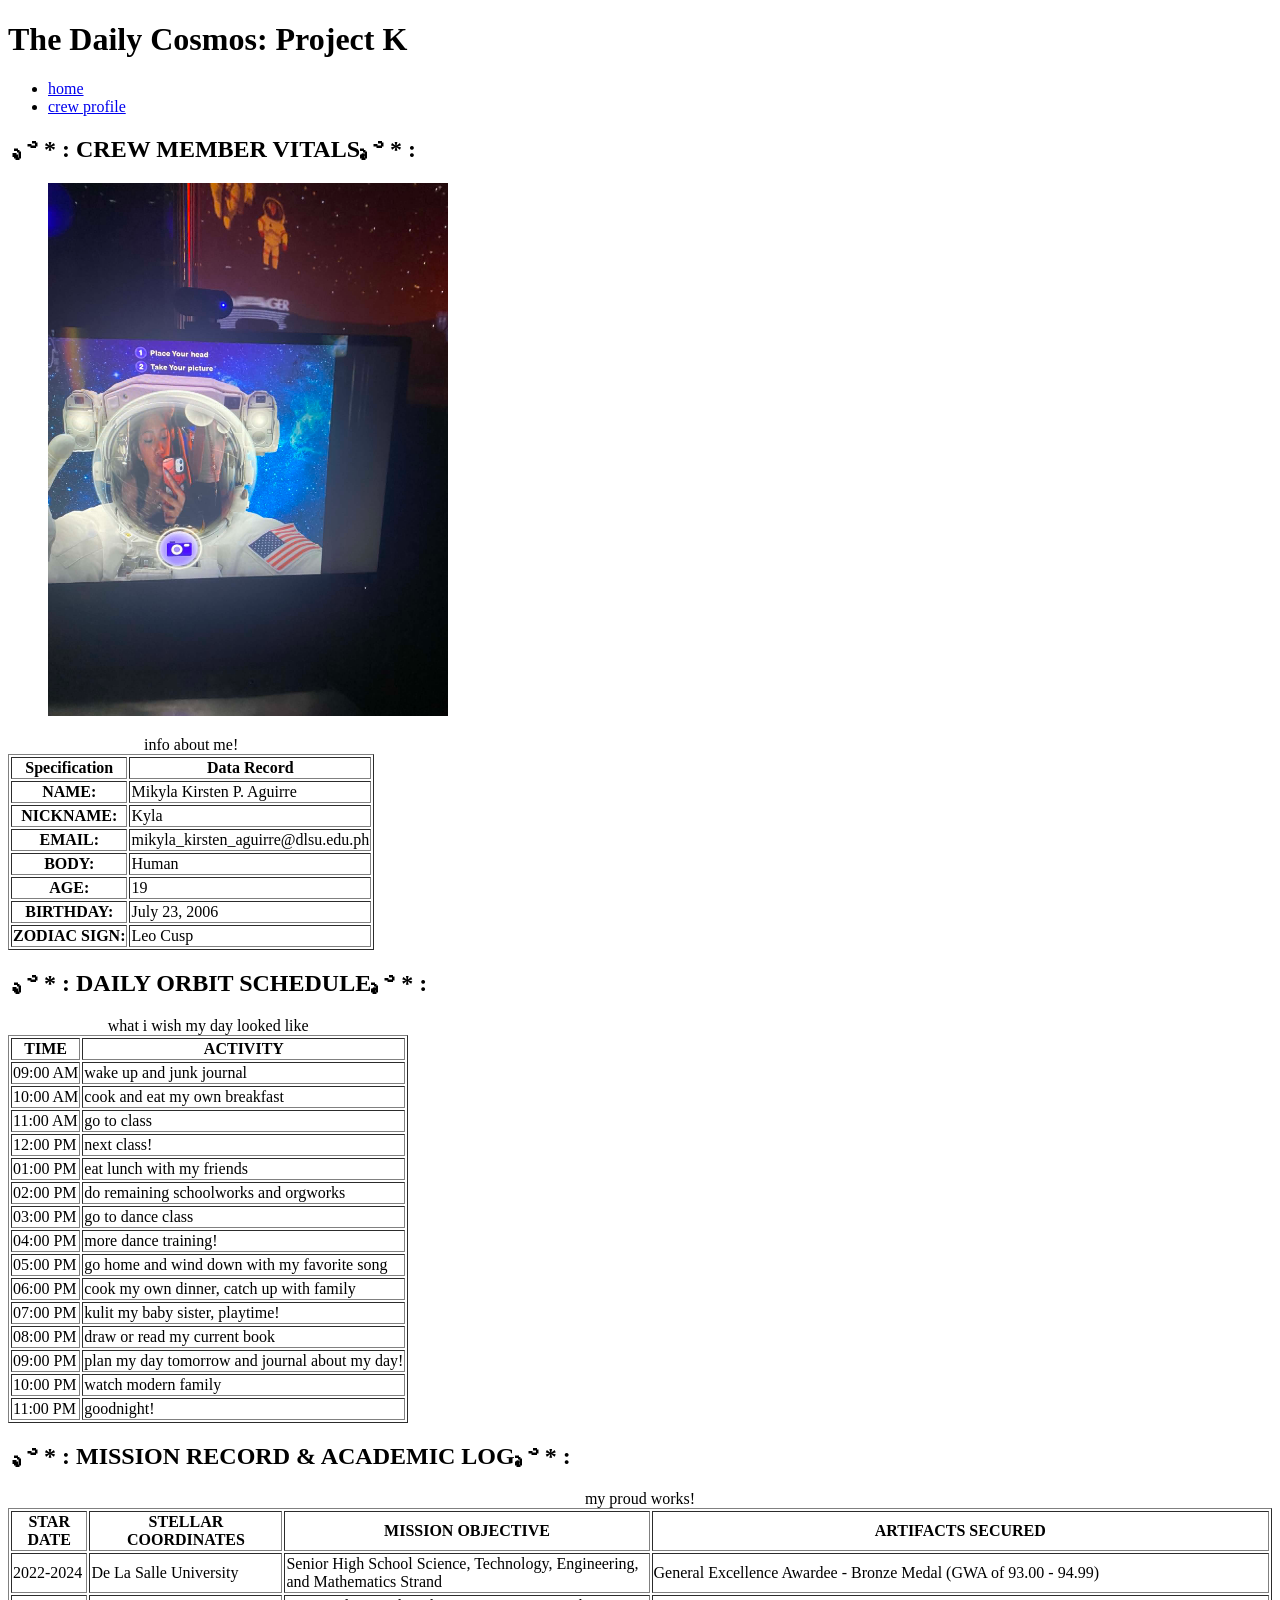
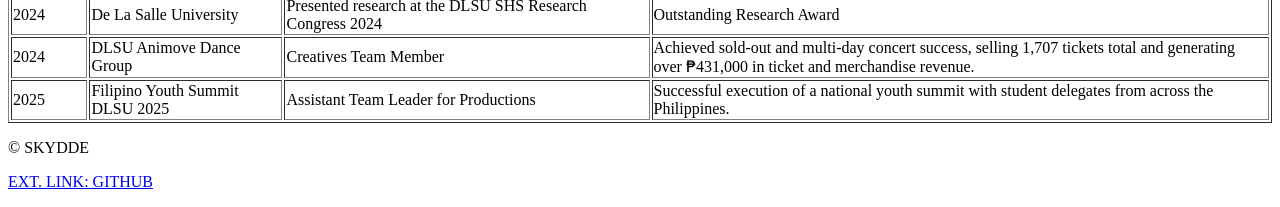
==== crewprofile.html @ 93ed3887 "need featured articles" ====
<!DOCTYPE html>
<html lang="en">
<head>
    <meta charset="UTF-8">
    <meta name="viewport" content="width=device-width, initial-scale=1.0">
    <title>Crew Profile | CCDEVAP</title>
</head>
<body>

    <header>
        <div class="title">
            <h1>The Daily Cosmos: Project K</h1>
        </div>
        
        <nav>
            <ul>
                <li><a href="index.html">home</a></li>
                <li><a href="crewprofile.html">crew profile</a></li>
            </ul>
        </nav>
    </header>

    <main>

        
        <section id="crew-vitals">
            <h2>.ೃ ࿔ * : CREW MEMBER VITALS.ೃ ࿔ * : </h2>

              <figure>
                <img src="crewprofile.jfif" alt="My Crew Profile picture aka si ganda" width="400">
              </figure>

            <table border="1">
                <caption>info about me!</caption>
                <thead>
                    <tr>
                        <th scope="col">Specification</th>
                        <th scope="col">Data Record</th>
                    </tr>
                </thead>
                <tbody>
                    <tr>
                        <th scope="row">NAME:</th>
                        <td>Mikyla Kirsten P. Aguirre</td>
                    </tr>
                    <tr>
                        <th scope="row">NICKNAME:</th>
                        <td>Kyla</td>
                    </tr>
                    <tr>
                        <th scope="row">EMAIL:</th>
                        <td>mikyla_kirsten_aguirre@dlsu.edu.ph</td>
                    </tr>
                    <tr>
                        <th scope="row">BODY:</th>
                        <td>Human</td>
                    </tr>
                    <tr>
                        <th scope="row">AGE:</th>
                        <td>19</td>
                    </tr>
                    <tr>
                        <th scope="row">BIRTHDAY:</th>
                        <td>July 23, 2006</td>
                    </tr>
                    <tr>
                        <th scope="row">ZODIAC SIGN:</th>
                        <td>Leo Cusp</td>
                    </tr>
                </tbody>
            </table>
        </section>

        <section id="orbit-schedule">
           <h2>.ೃ ࿔ * : DAILY ORBIT SCHEDULE.ೃ ࿔ * : </h2>
             <table border="1">
               <caption>what i wish my day looked like</caption>
        <thead>
            <tr>
                <th scope="col">TIME</th>
                <th scope="col">ACTIVITY</th>
            </tr>
        </thead>
        <tbody>
            <tr>
                <td>09:00 AM</td>
                <td>wake up and junk journal</td>
            </tr>
            <tr>
                <td>10:00 AM</td>
                <td>cook and eat my own breakfast</td>
            </tr>
            <tr>
                <td>11:00 AM</td>
                <td>go to class</td>
            </tr>
            <tr>
                <td>12:00 PM</td>
                <td>next class!</td>
            </tr>
            <tr>
                <td>01:00 PM</td>
                <td>eat lunch with my friends</td>
            </tr>
            <tr>
                <td>02:00 PM</td>
                <td>do remaining schoolworks and orgworks</td>
            </tr>
            <tr>
                <td>03:00 PM</td>
                <td>go to dance class</td>
            </tr>
            <tr>
                <td>04:00 PM</td>
                <td>more dance training!</td>
            </tr>
            <tr>
                <td>05:00 PM</td>
                <td>go home and wind down with my favorite song</td>
            </tr>
            <tr>
                <td>06:00 PM</td>
                <td>cook my own dinner, catch up with family</td>
            </tr>
            <tr>
                <td>07:00 PM</td>
                <td>kulit my baby sister, playtime!</td>
            </tr>
            <tr>
                <td>08:00 PM</td>
                <td>draw or read my current book</td>
            </tr>
            <tr>
                <td>09:00 PM</td>
                <td>plan my day tomorrow and journal about my day!</td>
            </tr>
            <tr>
                <td>10:00 PM</td>
                <td>watch modern family</td>
            </tr>
            <tr>
                <td>11:00 PM</td>
                <td>goodnight!</td>
            </tr>
          </tbody>
          </table>
        </section>

        <section id="mission-record">
     <h2>.ೃ ࿔ * : MISSION RECORD &amp; ACADEMIC LOG.ೃ ࿔ * : </h2>
        <table border="1">
        <caption>my proud works!</caption>
        <thead>
            <tr>
                <th scope="col">STAR DATE</th>
                <th scope="col">STELLAR COORDINATES</th>
                <th scope="col">MISSION OBJECTIVE</th>
                <th scope="col">ARTIFACTS SECURED</th>
            </tr>
        </thead>
        <tbody>
            <tr>
                <td>2022-2024</td>
                <td>De La Salle University</td>
                <td>Senior High School Science, Technology, Engineering, and Mathematics Strand</td>
                <td>General Excellence Awardee - Bronze Medal (GWA of 93.00 - 94.99)</td>
            </tr>
            <tr>
                <td>2024</td>
                <td>De La Salle University</td>
                <td>Presented research at the DLSU SHS Research Congress 2024</td>
                <td>Outstanding Research Award</td>
            </tr>
            <tr>
                <td>2024</td>
                <td>DLSU Animove Dance Group</td>
                <td>Creatives Team Member</td>
                <td>Achieved sold-out and multi-day concert success, selling 1,707 tickets total and generating over ₱431,000 in ticket and merchandise revenue.</td>
            </tr>
            <tr>
                <td>2025</td>
                <td>Filipino Youth Summit DLSU 2025</td>
                <td>Assistant Team Leader for Productions  </td>
                <td>Successful execution of a national youth summit with student delegates from across the Philippines.</td>
            </tr>
        </tbody>
         </table>
        </section>

    </main>

    <footer>
        <p>&copy; SKYDDE</p>
        <p><a href="https://github.com" target="_blank" rel="noopener noreferrer">EXT. LINK: GITHUB</a></p>
    </footer>

</body>
</html>
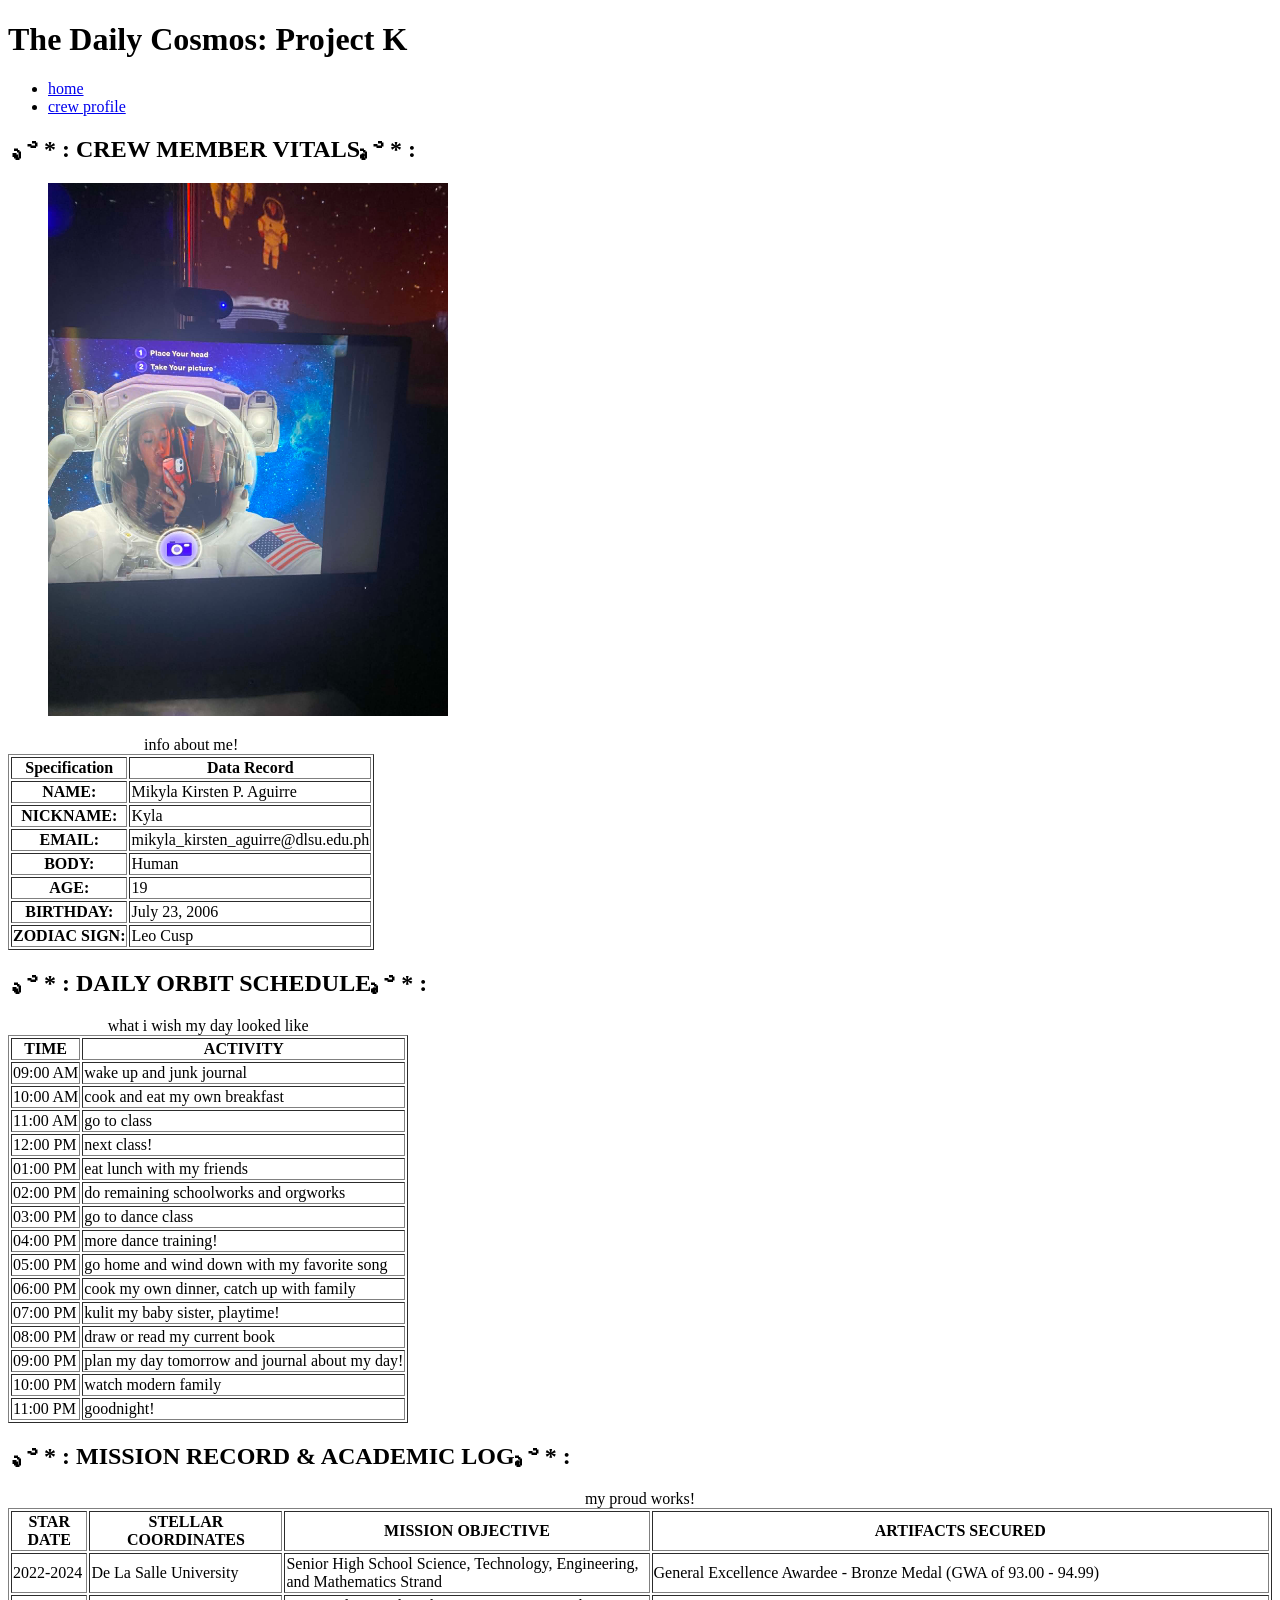
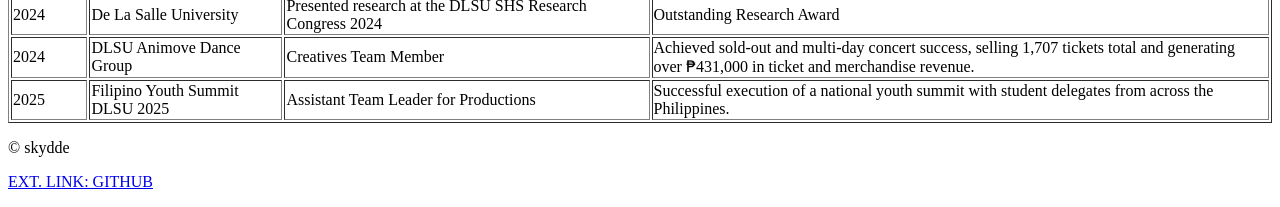
==== commit dae7bd68: "final: tbr" ====
--- a/crewprofile.html
+++ b/crewprofile.html
@@ -190,7 +190,7 @@
     </main>
 
     <footer>
-        <p>&copy; SKYDDE</p>
+        <p>&copy; skydde</p>
         <p><a href="https://github.com" target="_blank" rel="noopener noreferrer">EXT. LINK: GITHUB</a></p>
     </footer>
 
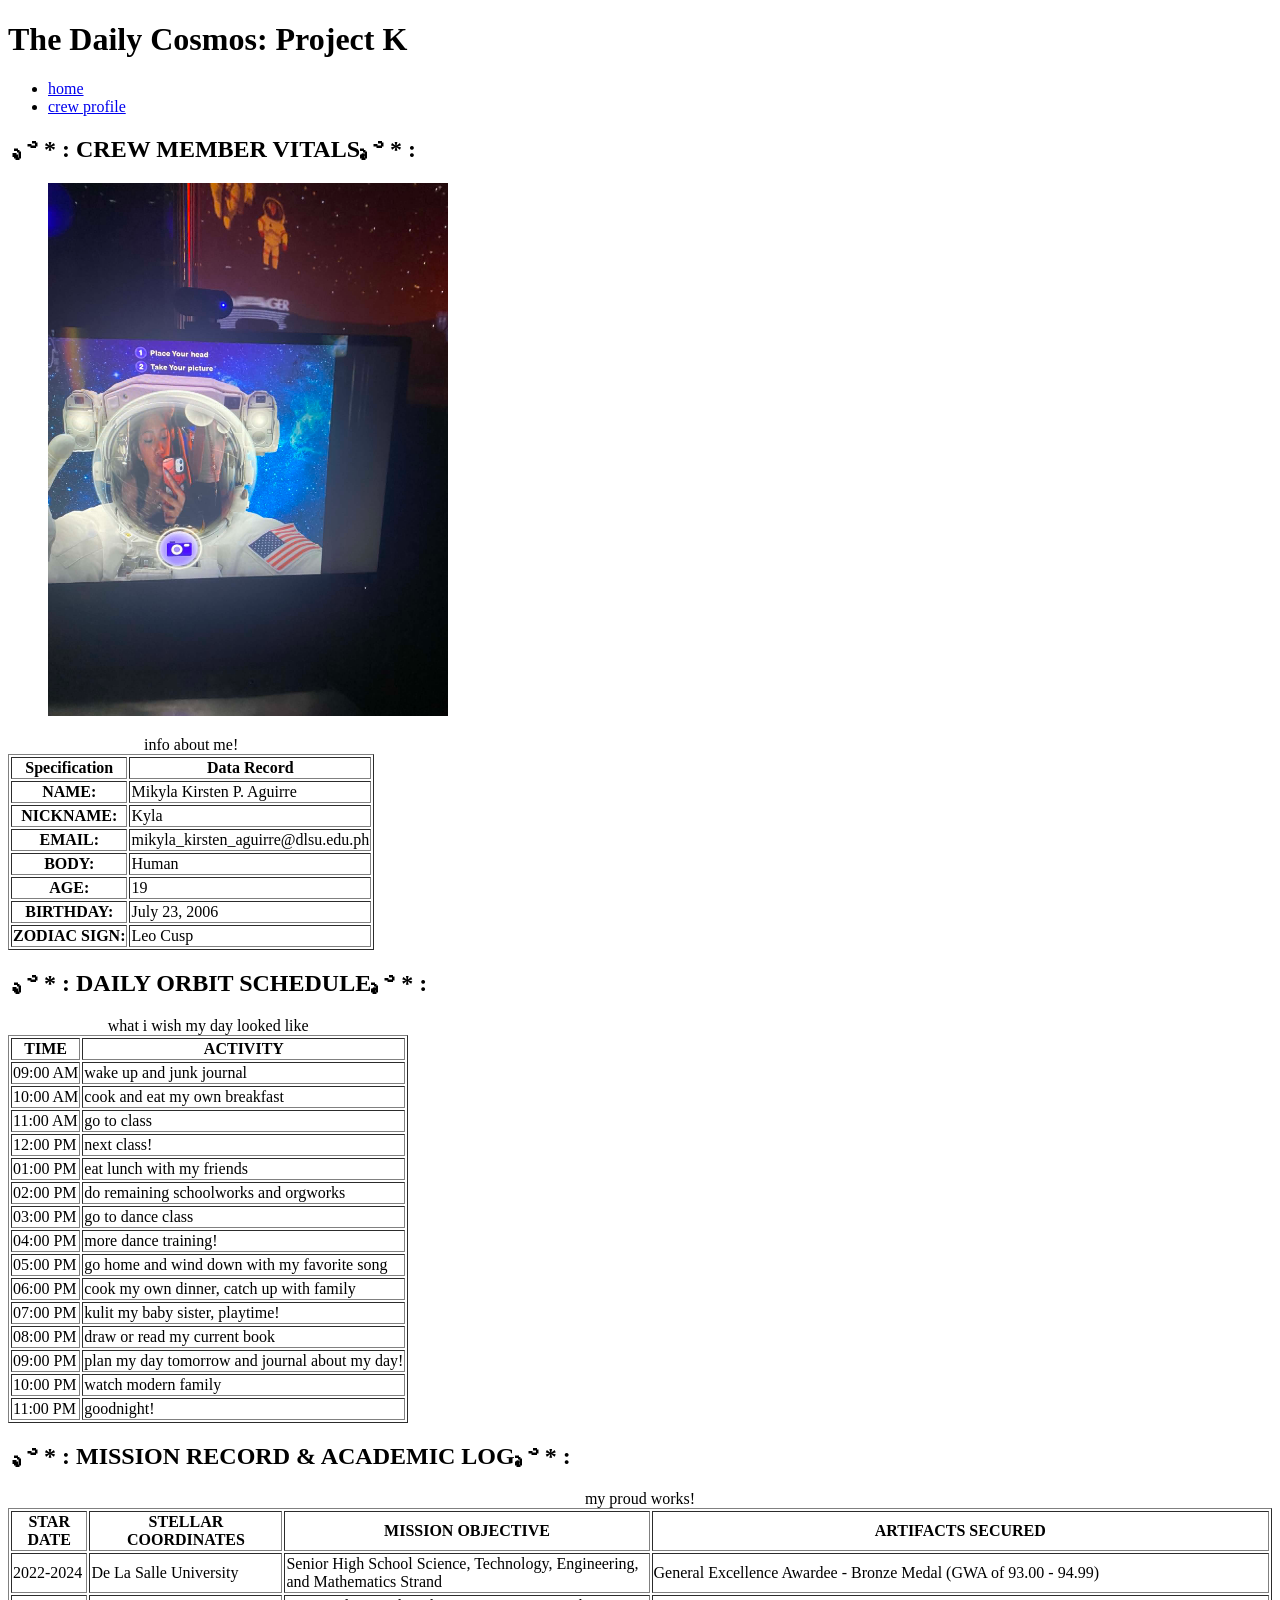
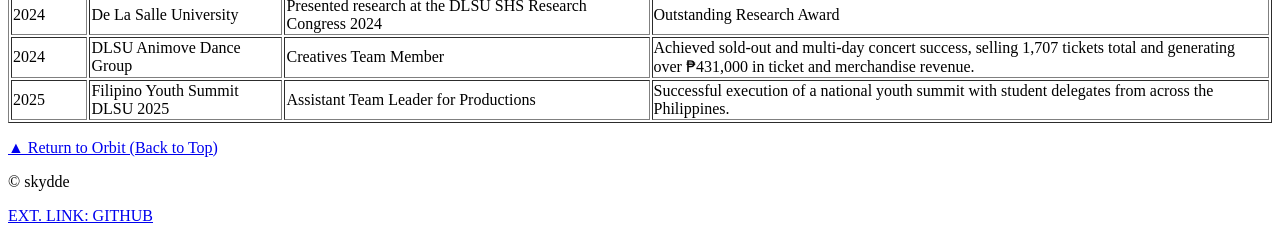
==== commit 7dd831ff: "added other input types (the send letter to space feature)" ====
--- a/crewprofile.html
+++ b/crewprofile.html
@@ -7,7 +7,7 @@
 </head>
 <body>
 
-    <header>
+    <header id="top">
         <div class="title">
             <h1>The Daily Cosmos: Project K</h1>
         </div>
@@ -186,8 +186,12 @@
         </tbody>
          </table>
         </section>
-
     </main>
+
+    <section id="back-to-top">
+            <p><a href="#top">▲ Return to Orbit (Back to Top)</a></p>
+        </section>
+
 
     <footer>
         <p>&copy; skydde</p>
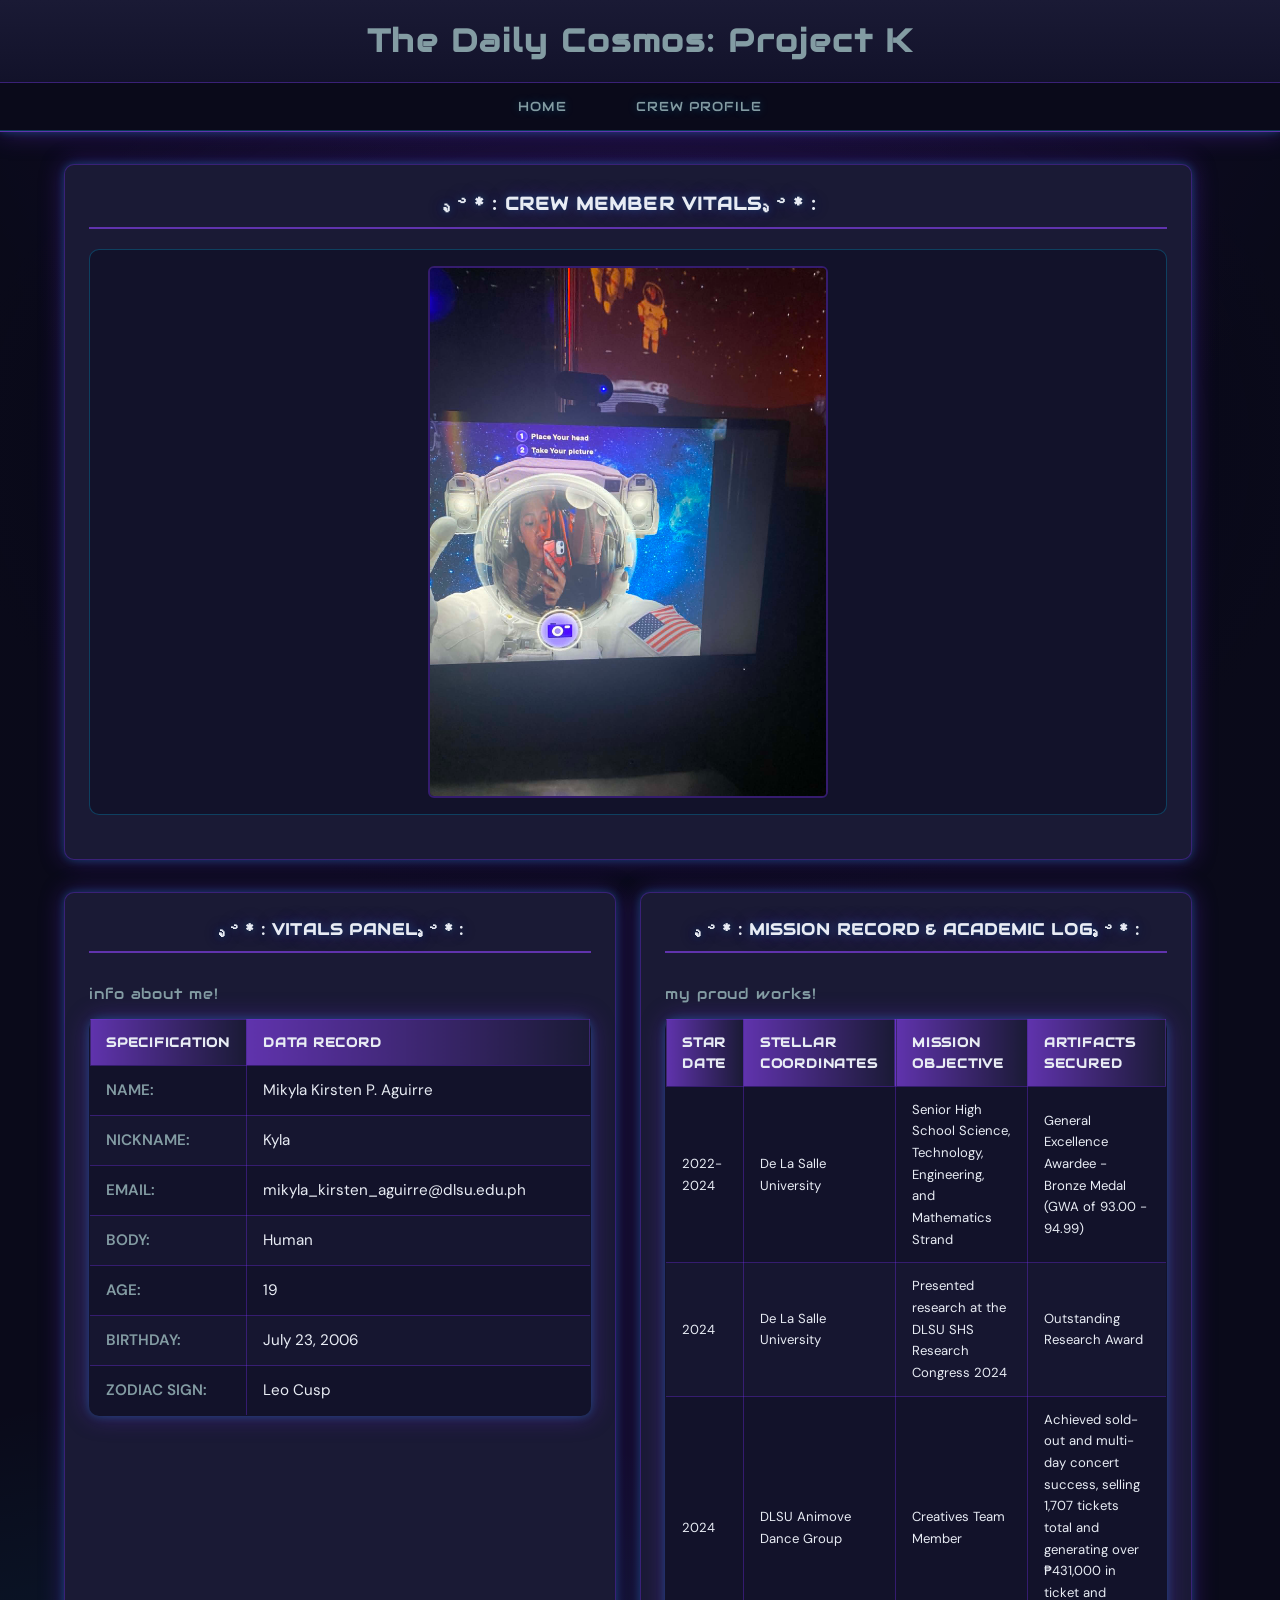
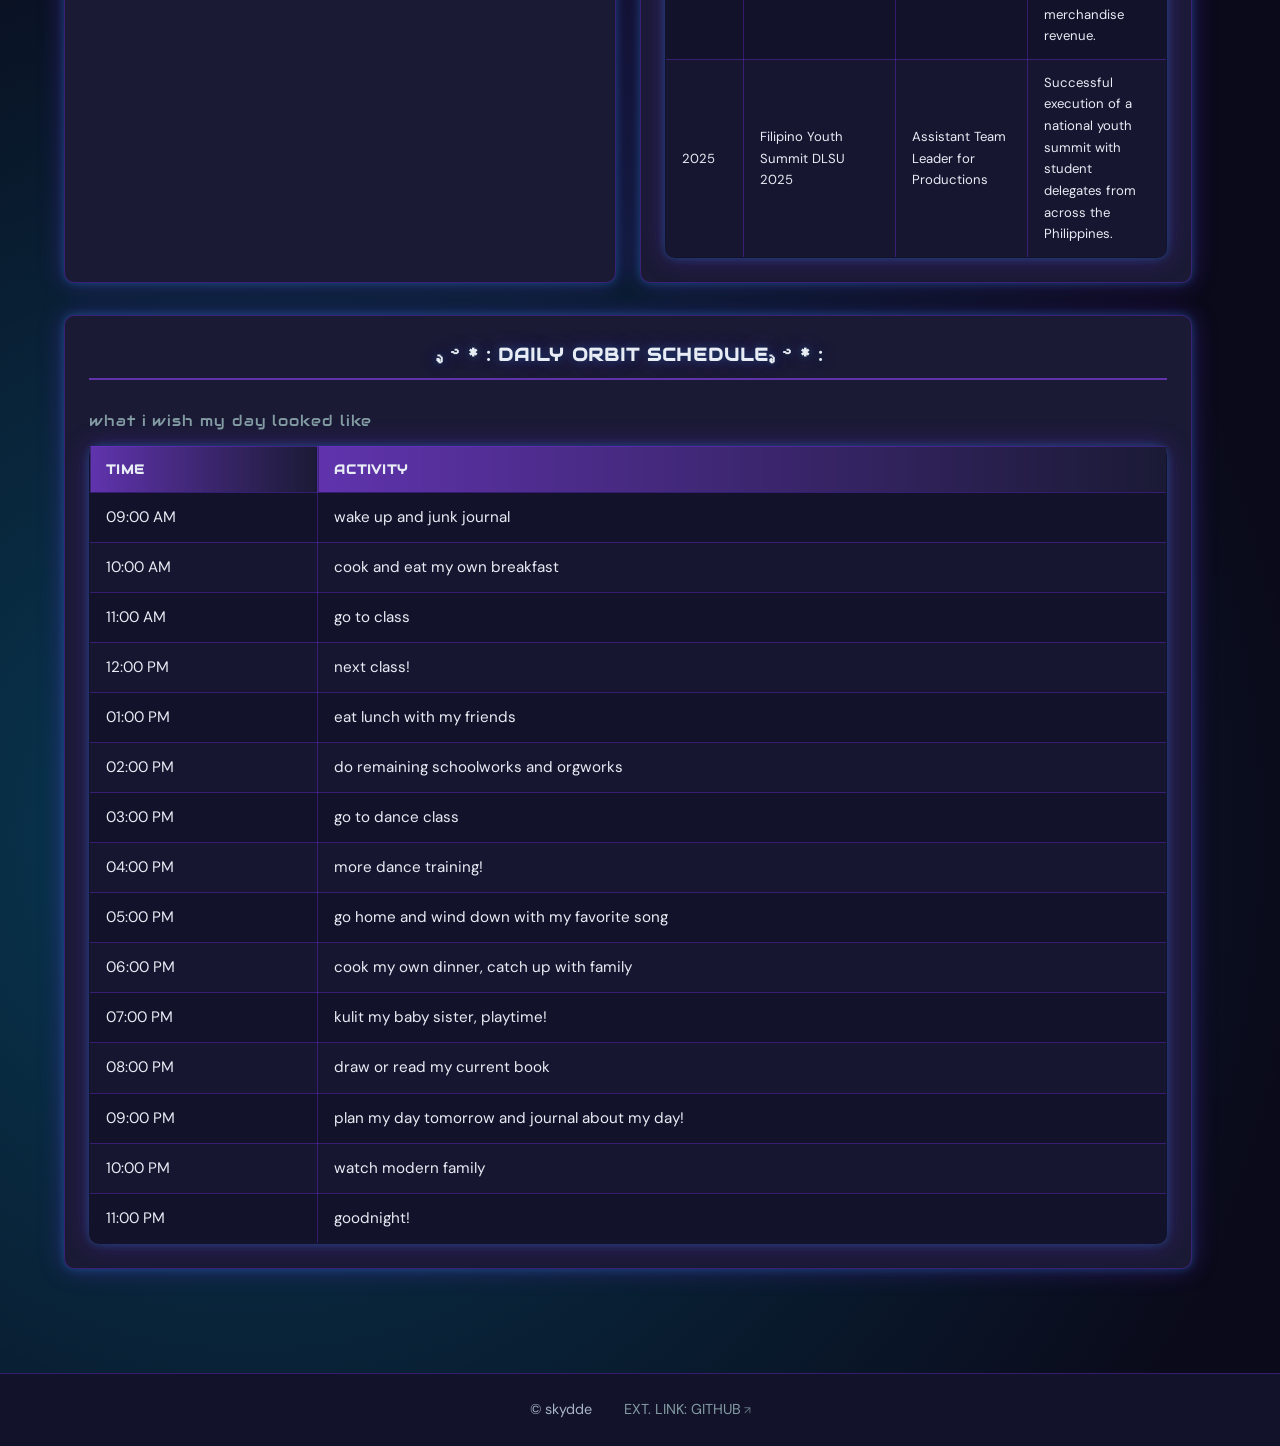
==== commit 616c0a8a: "css updatess, might add more" ====
--- a/crewprofile.html
+++ b/crewprofile.html
@@ -4,15 +4,15 @@
     <meta charset="UTF-8">
     <meta name="viewport" content="width=device-width, initial-scale=1.0">
     <title>Crew Profile | CCDEVAP</title>
+    <link rel="stylesheet" href="style.css">
 </head>
-<body>
+<body class="page-crew-profile">
 
     <header id="top">
-        <div class="title">
+        <div class="title-bar">
             <h1>The Daily Cosmos: Project K</h1>
         </div>
-        
-        <nav>
+        <nav class="nav-bar" aria-label="Main navigation">
             <ul>
                 <li><a href="index.html">home</a></li>
                 <li><a href="crewprofile.html">crew profile</a></li>
@@ -20,178 +20,178 @@
         </nav>
     </header>
 
-    <main>
-
-        
-        <section id="crew-vitals">
-            <h2>.ೃ ࿔ * : CREW MEMBER VITALS.ೃ ࿔ * : </h2>
-
-              <figure>
-                <img src="crewprofile.jfif" alt="My Crew Profile picture aka si ganda" width="400">
-              </figure>
-
-            <table border="1">
-                <caption>info about me!</caption>
-                <thead>
-                    <tr>
-                        <th scope="col">Specification</th>
-                        <th scope="col">Data Record</th>
-                    </tr>
-                </thead>
-                <tbody>
-                    <tr>
-                        <th scope="row">NAME:</th>
-                        <td>Mikyla Kirsten P. Aguirre</td>
-                    </tr>
-                    <tr>
-                        <th scope="row">NICKNAME:</th>
-                        <td>Kyla</td>
-                    </tr>
-                    <tr>
-                        <th scope="row">EMAIL:</th>
-                        <td>mikyla_kirsten_aguirre@dlsu.edu.ph</td>
-                    </tr>
-                    <tr>
-                        <th scope="row">BODY:</th>
-                        <td>Human</td>
-                    </tr>
-                    <tr>
-                        <th scope="row">AGE:</th>
-                        <td>19</td>
-                    </tr>
-                    <tr>
-                        <th scope="row">BIRTHDAY:</th>
-                        <td>July 23, 2006</td>
-                    </tr>
-                    <tr>
-                        <th scope="row">ZODIAC SIGN:</th>
-                        <td>Leo Cusp</td>
-                    </tr>
-                </tbody>
-            </table>
-        </section>
-
-        <section id="orbit-schedule">
-           <h2>.ೃ ࿔ * : DAILY ORBIT SCHEDULE.ೃ ࿔ * : </h2>
-             <table border="1">
-               <caption>what i wish my day looked like</caption>
-        <thead>
-            <tr>
-                <th scope="col">TIME</th>
-                <th scope="col">ACTIVITY</th>
-            </tr>
-        </thead>
-        <tbody>
-            <tr>
-                <td>09:00 AM</td>
-                <td>wake up and junk journal</td>
-            </tr>
-            <tr>
-                <td>10:00 AM</td>
-                <td>cook and eat my own breakfast</td>
-            </tr>
-            <tr>
-                <td>11:00 AM</td>
-                <td>go to class</td>
-            </tr>
-            <tr>
-                <td>12:00 PM</td>
-                <td>next class!</td>
-            </tr>
-            <tr>
-                <td>01:00 PM</td>
-                <td>eat lunch with my friends</td>
-            </tr>
-            <tr>
-                <td>02:00 PM</td>
-                <td>do remaining schoolworks and orgworks</td>
-            </tr>
-            <tr>
-                <td>03:00 PM</td>
-                <td>go to dance class</td>
-            </tr>
-            <tr>
-                <td>04:00 PM</td>
-                <td>more dance training!</td>
-            </tr>
-            <tr>
-                <td>05:00 PM</td>
-                <td>go home and wind down with my favorite song</td>
-            </tr>
-            <tr>
-                <td>06:00 PM</td>
-                <td>cook my own dinner, catch up with family</td>
-            </tr>
-            <tr>
-                <td>07:00 PM</td>
-                <td>kulit my baby sister, playtime!</td>
-            </tr>
-            <tr>
-                <td>08:00 PM</td>
-                <td>draw or read my current book</td>
-            </tr>
-            <tr>
-                <td>09:00 PM</td>
-                <td>plan my day tomorrow and journal about my day!</td>
-            </tr>
-            <tr>
-                <td>10:00 PM</td>
-                <td>watch modern family</td>
-            </tr>
-            <tr>
-                <td>11:00 PM</td>
-                <td>goodnight!</td>
-            </tr>
-          </tbody>
-          </table>
-        </section>
-
-        <section id="mission-record">
-     <h2>.ೃ ࿔ * : MISSION RECORD &amp; ACADEMIC LOG.ೃ ࿔ * : </h2>
-        <table border="1">
-        <caption>my proud works!</caption>
-        <thead>
-            <tr>
-                <th scope="col">STAR DATE</th>
-                <th scope="col">STELLAR COORDINATES</th>
-                <th scope="col">MISSION OBJECTIVE</th>
-                <th scope="col">ARTIFACTS SECURED</th>
-            </tr>
-        </thead>
-        <tbody>
-            <tr>
-                <td>2022-2024</td>
-                <td>De La Salle University</td>
-                <td>Senior High School Science, Technology, Engineering, and Mathematics Strand</td>
-                <td>General Excellence Awardee - Bronze Medal (GWA of 93.00 - 94.99)</td>
-            </tr>
-            <tr>
-                <td>2024</td>
-                <td>De La Salle University</td>
-                <td>Presented research at the DLSU SHS Research Congress 2024</td>
-                <td>Outstanding Research Award</td>
-            </tr>
-            <tr>
-                <td>2024</td>
-                <td>DLSU Animove Dance Group</td>
-                <td>Creatives Team Member</td>
-                <td>Achieved sold-out and multi-day concert success, selling 1,707 tickets total and generating over ₱431,000 in ticket and merchandise revenue.</td>
-            </tr>
-            <tr>
-                <td>2025</td>
-                <td>Filipino Youth Summit DLSU 2025</td>
-                <td>Assistant Team Leader for Productions  </td>
-                <td>Successful execution of a national youth summit with student delegates from across the Philippines.</td>
-            </tr>
-        </tbody>
-         </table>
-        </section>
-    </main>
-
-    <section id="back-to-top">
-            <p><a href="#top">▲ Return to Orbit (Back to Top)</a></p>
-        </section>
-
+    <div class="page-layout page-layout--full">
+        <main class="main-column">
+            <section id="crew-vitals">
+                <h2 class="crew-section-heading">.ೃ ࿔ * : CREW MEMBER VITALS.ೃ ࿔ * : </h2>
+
+                <figure>
+                    <img src="crewprofile.jfif" alt="My Crew Profile picture aka si ganda" width="400">
+                </figure>
+            </section>
+
+            <div class="crew-tables-row">
+                <section id="crew-vitals-table" class="crew-table-panel">
+                    <h2 class="crew-panel-heading">.ೃ ࿔ * : VITALS PANEL.ೃ ࿔ * : </h2>
+                    <table border="1">
+                        <caption>info about me!</caption>
+                        <thead>
+                            <tr>
+                                <th scope="col">Specification</th>
+                                <th scope="col">Data Record</th>
+                            </tr>
+                        </thead>
+                        <tbody>
+                            <tr>
+                                <th scope="row">NAME:</th>
+                                <td>Mikyla Kirsten P. Aguirre</td>
+                            </tr>
+                            <tr>
+                                <th scope="row">NICKNAME:</th>
+                                <td>Kyla</td>
+                            </tr>
+                            <tr>
+                                <th scope="row">EMAIL:</th>
+                                <td>mikyla_kirsten_aguirre@dlsu.edu.ph</td>
+                            </tr>
+                            <tr>
+                                <th scope="row">BODY:</th>
+                                <td>Human</td>
+                            </tr>
+                            <tr>
+                                <th scope="row">AGE:</th>
+                                <td>19</td>
+                            </tr>
+                            <tr>
+                                <th scope="row">BIRTHDAY:</th>
+                                <td>July 23, 2006</td>
+                            </tr>
+                            <tr>
+                                <th scope="row">ZODIAC SIGN:</th>
+                                <td>Leo Cusp</td>
+                            </tr>
+                        </tbody>
+                    </table>
+                </section>
+
+                <section id="mission-record" class="crew-table-panel">
+                    <h2 class="crew-panel-heading">.ೃ ࿔ * : MISSION RECORD &amp; ACADEMIC LOG.ೃ ࿔ * : </h2>
+                    <table border="1">
+                        <caption>my proud works!</caption>
+                        <thead>
+                            <tr>
+                                <th scope="col">STAR DATE</th>
+                                <th scope="col">STELLAR COORDINATES</th>
+                                <th scope="col">MISSION OBJECTIVE</th>
+                                <th scope="col">ARTIFACTS SECURED</th>
+                            </tr>
+                        </thead>
+                        <tbody>
+                            <tr>
+                                <td>2022-2024</td>
+                                <td>De La Salle University</td>
+                                <td>Senior High School Science, Technology, Engineering, and Mathematics Strand</td>
+                                <td>General Excellence Awardee - Bronze Medal (GWA of 93.00 - 94.99)</td>
+                            </tr>
+                            <tr>
+                                <td>2024</td>
+                                <td>De La Salle University</td>
+                                <td>Presented research at the DLSU SHS Research Congress 2024</td>
+                                <td>Outstanding Research Award</td>
+                            </tr>
+                            <tr>
+                                <td>2024</td>
+                                <td>DLSU Animove Dance Group</td>
+                                <td>Creatives Team Member</td>
+                                <td>Achieved sold-out and multi-day concert success, selling 1,707 tickets total and generating over ₱431,000 in ticket and merchandise revenue.</td>
+                            </tr>
+                            <tr>
+                                <td>2025</td>
+                                <td>Filipino Youth Summit DLSU 2025</td>
+                                <td>Assistant Team Leader for Productions  </td>
+                                <td>Successful execution of a national youth summit with student delegates from across the Philippines.</td>
+                            </tr>
+                        </tbody>
+                    </table>
+                </section>
+            </div>
+
+            <section id="orbit-schedule" class="crew-schedule-full">
+                <h2 class="crew-section-heading">.ೃ ࿔ * : DAILY ORBIT SCHEDULE.ೃ ࿔ * : </h2>
+                <table border="1">
+                    <caption>what i wish my day looked like</caption>
+                    <thead>
+                        <tr>
+                            <th scope="col">TIME</th>
+                            <th scope="col">ACTIVITY</th>
+                        </tr>
+                    </thead>
+                    <tbody>
+                        <tr>
+                            <td>09:00 AM</td>
+                            <td>wake up and junk journal</td>
+                        </tr>
+                        <tr>
+                            <td>10:00 AM</td>
+                            <td>cook and eat my own breakfast</td>
+                        </tr>
+                        <tr>
+                            <td>11:00 AM</td>
+                            <td>go to class</td>
+                        </tr>
+                        <tr>
+                            <td>12:00 PM</td>
+                            <td>next class!</td>
+                        </tr>
+                        <tr>
+                            <td>01:00 PM</td>
+                            <td>eat lunch with my friends</td>
+                        </tr>
+                        <tr>
+                            <td>02:00 PM</td>
+                            <td>do remaining schoolworks and orgworks</td>
+                        </tr>
+                        <tr>
+                            <td>03:00 PM</td>
+                            <td>go to dance class</td>
+                        </tr>
+                        <tr>
+                            <td>04:00 PM</td>
+                            <td>more dance training!</td>
+                        </tr>
+                        <tr>
+                            <td>05:00 PM</td>
+                            <td>go home and wind down with my favorite song</td>
+                        </tr>
+                        <tr>
+                            <td>06:00 PM</td>
+                            <td>cook my own dinner, catch up with family</td>
+                        </tr>
+                        <tr>
+                            <td>07:00 PM</td>
+                            <td>kulit my baby sister, playtime!</td>
+                        </tr>
+                        <tr>
+                            <td>08:00 PM</td>
+                            <td>draw or read my current book</td>
+                        </tr>
+                        <tr>
+                            <td>09:00 PM</td>
+                            <td>plan my day tomorrow and journal about my day!</td>
+                        </tr>
+                        <tr>
+                            <td>10:00 PM</td>
+                            <td>watch modern family</td>
+                        </tr>
+                        <tr>
+                            <td>11:00 PM</td>
+                            <td>goodnight!</td>
+                        </tr>
+                    </tbody>
+                </table>
+            </section>
+        </main>
+    </div>
 
     <footer>
         <p>&copy; skydde</p>
@@ -199,4 +199,4 @@
     </footer>
 
 </body>
-</html>+</html>
--- a/style.css
+++ b/style.css
@@ -0,0 +1,697 @@
+@import url("https://fonts.googleapis.com/css2?family=Audiowide&family=DM+Sans:ital,opsz,wght@0,9..40,400;0,9..40,500;0,9..40,600;1,9..40,400&family=Exo+2:ital,wght@0,400;0,600;1,400&family=Orbitron:wght@500;700&display=swap");
+
+:root {
+    --space-void: #0a0a1a;
+    --space-deep: #12122a;
+    --space-panel: #1a1a35;
+    --sidebar-bg: #141428;
+    --nebula-purple: #6033ad;
+    --nebula-purple-soft: rgba(118, 48, 239, 0.35);
+    --electric-blue: #839ca3;
+    --electric-blue-soft: rgba(0, 200, 255, 0.25);
+    --star-white: #e8ecf4;
+    --star-silver: #a8b4c8;
+    --accent-glow: 0 0 12px var(--electric-blue), 0 0 28px var(--nebula-purple-soft);
+    --panel-glow: 0 0 8px var(--electric-blue-soft), 0 0 24px var(--nebula-purple-soft);
+    --font-heading: "Orbitron", sans-serif;
+    --font-body: "Exo 2", sans-serif;
+    --radius-panel: 10px;
+    --transition-smooth: 0.3s ease;
+    --layout-max: 1200px;
+    --sidebar-width: 30%;
+    --title-bar-height: 5rem;
+    --nav-bar-height: 2.75rem;
+}
+
+*,
+*::before,
+*::after {
+    box-sizing: border-box;
+}
+
+html {
+    scroll-behavior: smooth;
+}
+
+body {
+    margin: 0;
+    padding: 0;
+    min-height: 100vh;
+    font-family: var(--font-body);
+    font-size: 1rem;
+    line-height: 1.65;
+    color: var(--star-white);
+    background-color: var(--space-void);
+    background-image:
+        radial-gradient(ellipse 120% 80% at 50% -20%, var(--nebula-purple-soft), transparent 55%),
+        radial-gradient(circle at 20% 80%, var(--electric-blue-soft), transparent 40%),
+        radial-gradient(1px 1px at 10% 20%, var(--star-white), transparent),
+        radial-gradient(1px 1px at 85% 15%, var(--star-silver), transparent),
+        radial-gradient(1px 1px at 45% 60%, var(--star-white), transparent),
+        radial-gradient(1px 1px at 70% 90%, var(--star-silver), transparent),
+        radial-gradient(1px 1px at 30% 45%, var(--star-white), transparent);
+}
+
+body::before {
+    content: "";
+    position: fixed;
+    inset: 0;
+    pointer-events: none;
+    z-index: -1;
+    background: radial-gradient(ellipse at center, transparent 0%, var(--space-void) 75%);
+    opacity: 0.6;
+}
+
+h1,
+h2,
+h3 {
+    font-family: var(--font-heading);
+    font-weight: 700;
+    color: var(--star-white);
+    letter-spacing: 0.04em;
+}
+
+h1::first-line {
+    color: var(--electric-blue);
+}
+
+h2 {
+    font-size: 1.35rem;
+    margin-top: 0;
+    padding-bottom: 0.5rem;
+    border-bottom: 2px solid var(--nebula-purple);
+    text-shadow: 0 0 20px var(--nebula-purple-soft);
+}
+
+h3 {
+    font-size: 1.1rem;
+    color: var(--electric-blue);
+}
+
+p {
+    margin: 0 0 1rem;
+    color: var(--star-silver);
+}
+
+strong {
+    color: var(--star-white);
+}
+
+a {
+    color: var(--electric-blue);
+    text-decoration: none;
+    transition:
+        color var(--transition-smooth),
+        text-shadow var(--transition-smooth),
+        box-shadow var(--transition-smooth),
+        background var(--transition-smooth),
+        transform var(--transition-smooth),
+        border-color var(--transition-smooth);
+}
+
+a:hover,
+a:focus {
+    color: var(--nebula-purple);
+    outline: none;
+}
+
+a:focus-visible {
+    outline: 2px solid var(--electric-blue);
+    outline-offset: 3px;
+}
+
+header#top .nav-bar a {
+    display: inline-block;
+    padding: 0.35rem 1.1rem;
+    border: 1px solid transparent;
+    border-radius: 6px;
+    font-family: var(--font-heading);
+    font-size: 0.8rem;
+    text-transform: uppercase;
+    letter-spacing: 0.08em;
+    text-shadow: 0 0 10px var(--electric-blue-soft);
+}
+
+header#top .nav-bar a:hover,
+header#top .nav-bar a:focus {
+    color: var(--electric-blue);
+    border-color: var(--electric-blue);
+    box-shadow: var(--accent-glow);
+    background: var(--electric-blue-soft);
+}
+
+.sidebar-text-link {
+    display: inline-block;
+    padding: 0.35rem 0.6rem;
+    border: 1px solid transparent;
+    border-radius: 6px;
+    text-shadow: 0 0 10px var(--electric-blue-soft);
+}
+
+.sidebar-text-link:hover,
+.sidebar-text-link:focus {
+    color: var(--star-white);
+    border-color: var(--electric-blue);
+    background: rgba(0, 200, 255, 0.12);
+    box-shadow: 0 0 12px var(--electric-blue), 0 0 24px var(--nebula-purple-soft);
+}
+
+/* CHANGED: layered idle pulse + stronger hover for featured story cards */
+.featured-story-link {
+    position: relative;
+    display: block;
+    margin: 0.5rem 0;
+    padding: 0.75rem 0.9rem;
+    border: 1px solid var(--electric-blue-soft);
+    border-radius: 8px;
+    background: rgba(0, 200, 255, 0.06);
+    isolation: isolate;
+    animation: featured-story-pulse 3.2s ease-in-out infinite;
+}
+
+.featured-story-link::before {
+    content: "";
+    position: absolute;
+    inset: -3px;
+    z-index: -1;
+    border-radius: 10px;
+    background: linear-gradient(
+        120deg,
+        var(--electric-blue-soft),
+        var(--nebula-purple-soft),
+        var(--electric-blue-soft)
+    );
+    opacity: 0.45;
+    filter: blur(6px);
+    animation: featured-aura-pulse 3.2s ease-in-out infinite;
+}
+
+.featured-story-link:hover,
+.featured-story-link:focus {
+    color: var(--star-white);
+    border-color: var(--electric-blue);
+    background: rgba(0, 200, 255, 0.18);
+    transform: translateX(5px) scale(1.02);
+    animation: none;
+    box-shadow:
+        0 0 20px var(--electric-blue),
+        0 0 36px var(--nebula-purple-soft),
+        inset 0 0 14px rgba(0, 200, 255, 0.12);
+    text-shadow: 0 0 12px var(--star-white), 0 0 22px var(--electric-blue);
+}
+
+.featured-story-link:hover::before,
+.featured-story-link:focus::before {
+    opacity: 0.85;
+    filter: blur(10px);
+    animation: none;
+}
+
+.featured-link-title {
+    display: block;
+    font-family: var(--font-heading);
+    font-size: 0.95rem;
+    font-weight: 700;
+    letter-spacing: 0.04em;
+    color: inherit;
+    text-shadow: inherit;
+}
+
+header#top {
+    position: sticky;
+    top: 0;
+    z-index: 100;
+    width: 100%;
+    background: var(--space-deep);
+    border-bottom: 1px solid var(--nebula-purple);
+    box-shadow: var(--panel-glow);
+}
+
+header#top .title-bar {
+    display: flex;
+    align-items: center;
+    justify-content: center;
+    min-height: var(--title-bar-height);
+    padding: 1.25rem 2rem;
+    background: linear-gradient(180deg, var(--space-panel) 0%, var(--space-deep) 100%);
+    border-bottom: 1px solid var(--nebula-purple-soft);
+}
+
+header#top .title-bar h1 {
+    margin: 0;
+    font-size: clamp(1.35rem, 3vw, 2rem);
+    line-height: 1.3;
+    text-align: center;
+}
+
+header#top .nav-bar {
+    display: flex;
+    align-items: center;
+    justify-content: center;
+    min-height: var(--nav-bar-height);
+    padding: 0.4rem 2rem;
+    background: var(--space-void);
+    border-bottom: 1px solid var(--electric-blue-soft);
+}
+
+header#top .nav-bar > ul {
+    display: flex;
+    flex-wrap: wrap;
+    justify-content: center;
+    gap: 0.75rem 2rem;
+    margin: 0;
+    padding: 0;
+    list-style: none;
+}
+
+.page-layout {
+    display: flex;
+    flex-wrap: wrap;
+    align-items: flex-start;
+    max-width: var(--layout-max);
+    width: 100%;
+    margin: 0 auto;
+    padding: 2rem 1.5rem 2.5rem;
+}
+
+.page-layout--full .main-column {
+    flex: 1 1 100%;
+    max-width: 100%;
+}
+
+.main-column {
+    flex: 1 1 65%;
+    min-width: 0;
+    max-width: calc(100% - var(--sidebar-width) - 1.5rem);
+    padding-right: 1.5rem;
+}
+
+.main-column > section,
+.main-column > figure {
+    margin-bottom: 2rem;
+    padding: 1.5rem;
+    width: 100%;
+    background: var(--space-panel);
+    border: 1px solid var(--nebula-purple-soft);
+    border-radius: var(--radius-panel);
+    box-shadow: var(--panel-glow);
+}
+
+.main-column > .crew-tables-row {
+    margin-bottom: 2rem;
+    padding: 0;
+    background: transparent;
+    border: none;
+    box-shadow: none;
+}
+
+.sidebar {
+    flex: 0 0 var(--sidebar-width);
+    width: var(--sidebar-width);
+    min-width: 240px;
+    padding: 1.25rem;
+    background: var(--sidebar-bg);
+    border: 1px solid var(--nebula-purple);
+    border-radius: var(--radius-panel);
+    box-shadow: var(--panel-glow);
+}
+
+.sidebar-block {
+    margin-bottom: 1.25rem;
+    padding: 1.25rem;
+    background: var(--space-panel);
+    border: 1px solid var(--electric-blue-soft);
+    border-radius: var(--radius-panel);
+}
+
+.sidebar-block:last-child {
+    margin-bottom: 0;
+}
+
+#breaking-news h2 {
+    animation: pulse-glow 3s ease-in-out infinite;
+}
+
+#breaking-news figure,
+#crew-vitals figure {
+    margin: 1.25rem 0;
+    text-align: center;
+}
+
+#audio-showcase audio {
+    display: block;
+    width: 100%;
+    margin-top: 0.75rem;
+    padding: 0.5rem;
+    border-radius: 8px;
+    border: 1px solid var(--electric-blue-soft);
+}
+
+#articles article {
+    margin: 0;
+    padding: 0;
+}
+
+figure {
+    margin: 1.5rem 0;
+    padding: 1rem;
+    background: var(--space-deep);
+    border-radius: var(--radius-panel);
+    border: 1px solid var(--electric-blue-soft);
+}
+
+figure img,
+video {
+    display: block;
+    max-width: 100%;
+    height: auto;
+    margin: 0 auto;
+    border-radius: 6px;
+    border: 2px solid var(--nebula-purple-soft);
+}
+
+figcaption {
+    margin-top: 0.75rem;
+    font-size: 0.9rem;
+    color: var(--star-silver);
+    font-style: italic;
+}
+
+.page-crew-profile {
+    --font-heading: "Audiowide", sans-serif;
+    --font-body: "DM Sans", sans-serif;
+}
+
+.page-crew-profile h1,
+.page-crew-profile h2,
+.page-crew-profile h3,
+.page-crew-profile caption,
+.page-crew-profile thead th {
+    font-family: var(--font-heading);
+    letter-spacing: 0.06em;
+}
+
+.page-crew-profile p,
+.page-crew-profile td,
+.page-crew-profile tbody th,
+.page-crew-profile figcaption,
+.page-crew-profile footer {
+    font-family: var(--font-body);
+}
+
+.page-crew-profile h2 {
+    font-size: 1.15rem;
+    text-shadow: 0 0 18px var(--nebula-purple-soft), 0 0 8px var(--electric-blue-soft);
+}
+
+.page-crew-profile .crew-section-heading {
+    text-align: center;
+}
+
+.page-crew-profile .crew-panel-heading {
+    font-size: 1rem;
+    margin: 0 0 1rem;
+    text-align: center;
+}
+
+.page-crew-profile .crew-tables-row {
+    display: flex;
+    flex-wrap: wrap;
+    align-items: stretch;
+    gap: 1.5rem;
+    width: 100%;
+}
+
+.page-crew-profile .crew-table-panel {
+    flex: 1 1 calc(50% - 0.75rem);
+    min-width: 280px;
+    padding: 1.5rem;
+    background: var(--space-panel);
+    border: 1px solid var(--nebula-purple-soft);
+    border-radius: var(--radius-panel);
+    box-shadow: var(--panel-glow);
+}
+
+.page-crew-profile #mission-record {
+    overflow-x: auto;
+}
+
+.page-crew-profile #mission-record table {
+    font-size: 0.82rem;
+}
+
+.page-crew-profile #crew-vitals-table table {
+    margin-top: 0;
+}
+
+.page-crew-profile .crew-schedule-full {
+    width: 100%;
+}
+
+table {
+    width: 100%;
+    margin: 1rem 0 0;
+    border-collapse: collapse;
+    font-size: 0.95rem;
+    background: var(--space-deep);
+    border-radius: var(--radius-panel);
+    overflow: hidden;
+    box-shadow: var(--panel-glow);
+}
+
+caption {
+    caption-side: top;
+    padding: 0.75rem 0;
+    font-family: var(--font-heading);
+    font-size: 0.95rem;
+    color: var(--electric-blue);
+    text-align: left;
+}
+
+thead th {
+    background: linear-gradient(90deg, var(--nebula-purple), var(--space-panel));
+    color: var(--star-white);
+    font-family: var(--font-heading);
+    font-size: 0.8rem;
+    text-transform: uppercase;
+    letter-spacing: 0.05em;
+}
+
+th,
+td {
+    padding: 0.75rem 1rem;
+    border: 1px solid var(--nebula-purple-soft);
+    text-align: left;
+}
+
+tbody tr:nth-child(even) {
+    background: rgba(26, 26, 53, 0.6);
+}
+
+tbody tr:hover {
+    background: var(--electric-blue-soft);
+    transition: background var(--transition-smooth);
+}
+
+tbody th[scope="row"] {
+    color: var(--electric-blue);
+    font-weight: 600;
+    width: 28%;
+}
+
+#space-letter-form fieldset {
+    margin: 1rem 0;
+    padding: 1rem 1.25rem;
+    border: 1px solid var(--nebula-purple);
+    border-radius: var(--radius-panel);
+    background: var(--space-deep);
+}
+
+#space-letter-form legend {
+    font-family: var(--font-heading);
+    color: var(--electric-blue);
+    padding: 0 0.5rem;
+}
+
+form p {
+    margin-bottom: 1rem;
+}
+
+label {
+    display: inline-block;
+    margin-bottom: 0.35rem;
+    font-family: var(--font-heading);
+    font-size: 0.85rem;
+    color: var(--star-white);
+}
+
+input[type="text"],
+textarea {
+    display: block;
+    width: 100%;
+    margin-top: 0.35rem;
+    padding: 0.65rem 0.85rem;
+    font-family: var(--font-body);
+    font-size: 1rem;
+    color: var(--star-white);
+    background: var(--space-void);
+    border: 1px solid var(--nebula-purple);
+    border-radius: 6px;
+    transition: border-color var(--transition-smooth), box-shadow var(--transition-smooth);
+}
+
+input[type="text"]:focus,
+textarea:focus {
+    border-color: var(--electric-blue);
+    box-shadow: var(--accent-glow);
+    outline: none;
+}
+
+input[type="text"]::placeholder,
+textarea::placeholder {
+    color: var(--star-silver);
+    opacity: 0.7;
+}
+
+input[type="radio"] {
+    margin-right: 0.4rem;
+    accent-color: var(--electric-blue);
+}
+
+input[type="radio"]:focus + label,
+input[type="radio"]:hover + label {
+    color: var(--electric-blue);
+}
+
+input[type="submit"] {
+    display: inline-block;
+    margin-top: 0.5rem;
+    padding: 0.75rem 1.75rem;
+    font-family: var(--font-heading);
+    font-size: 0.9rem;
+    font-weight: 700;
+    letter-spacing: 0.08em;
+    text-transform: uppercase;
+    color: var(--space-void);
+    background: linear-gradient(135deg, var(--electric-blue), var(--nebula-purple));
+    border: none;
+    border-radius: 8px;
+    cursor: pointer;
+    transition: transform var(--transition-smooth), box-shadow var(--transition-smooth);
+}
+
+input[type="submit"]:hover {
+    transform: translateY(-2px);
+    box-shadow: var(--accent-glow);
+}
+
+input[type="submit"]:active {
+    transform: translateY(0);
+}
+
+input:disabled + label {
+    opacity: 0.45;
+    cursor: not-allowed;
+}
+
+footer {
+    display: flex;
+    flex-wrap: wrap;
+    justify-content: center;
+    align-items: center;
+    gap: 1rem 2rem;
+    margin-top: 2rem;
+    padding: 1.5rem 2rem;
+    width: 100%;
+    background: var(--space-deep);
+    border-top: 1px solid var(--nebula-purple-soft);
+}
+
+footer p {
+    margin: 0;
+    font-size: 0.9rem;
+}
+
+footer a::after {
+    content: " ↗";
+    font-size: 0.75em;
+    opacity: 0.8;
+}
+
+@media (max-width: 900px) {
+    .page-layout {
+        flex-direction: column;
+        padding: 1.5rem 1rem 2rem;
+    }
+
+    .main-column {
+        flex: 1 1 100%;
+        max-width: 100%;
+        padding-right: 0;
+        margin-bottom: 1.5rem;
+    }
+
+    .sidebar {
+        flex: 1 1 100%;
+        width: 100%;
+        min-width: 0;
+    }
+
+    .page-crew-profile .crew-table-panel {
+        flex: 1 1 100%;
+    }
+}
+
+@media (prefers-reduced-motion: reduce) {
+    .featured-story-link,
+    .featured-story-link::before,
+    #breaking-news h2 {
+        animation: none;
+    }
+
+    .featured-story-link:hover,
+    .featured-story-link:focus {
+        transform: translateX(4px);
+    }
+}
+
+@keyframes pulse-glow {
+    0%,
+    100% {
+        text-shadow: 0 0 8px var(--electric-blue-soft);
+    }
+    50% {
+        text-shadow: 0 0 20px var(--electric-blue), 0 0 36px var(--nebula-purple-soft);
+    }
+}
+
+/* CHANGED: replaced link-beacon with card + aura pulse pair */
+@keyframes featured-story-pulse {
+    0%,
+    100% {
+        box-shadow:
+            0 0 6px var(--electric-blue-soft),
+            0 0 14px var(--nebula-purple-soft),
+            inset 0 0 10px rgba(0, 200, 255, 0.04);
+        border-color: rgba(131, 156, 163, 0.45);
+    }
+    50% {
+        box-shadow:
+            0 0 16px var(--electric-blue),
+            0 0 28px var(--nebula-purple-soft),
+            0 0 40px rgba(96, 51, 173, 0.25);
+        border-color: var(--electric-blue);
+    }
+}
+
+@keyframes featured-aura-pulse {
+    0%,
+    100% {
+        opacity: 0.35;
+        transform: scale(0.98);
+    }
+    50% {
+        opacity: 0.7;
+        transform: scale(1.03);
+    }
+}
